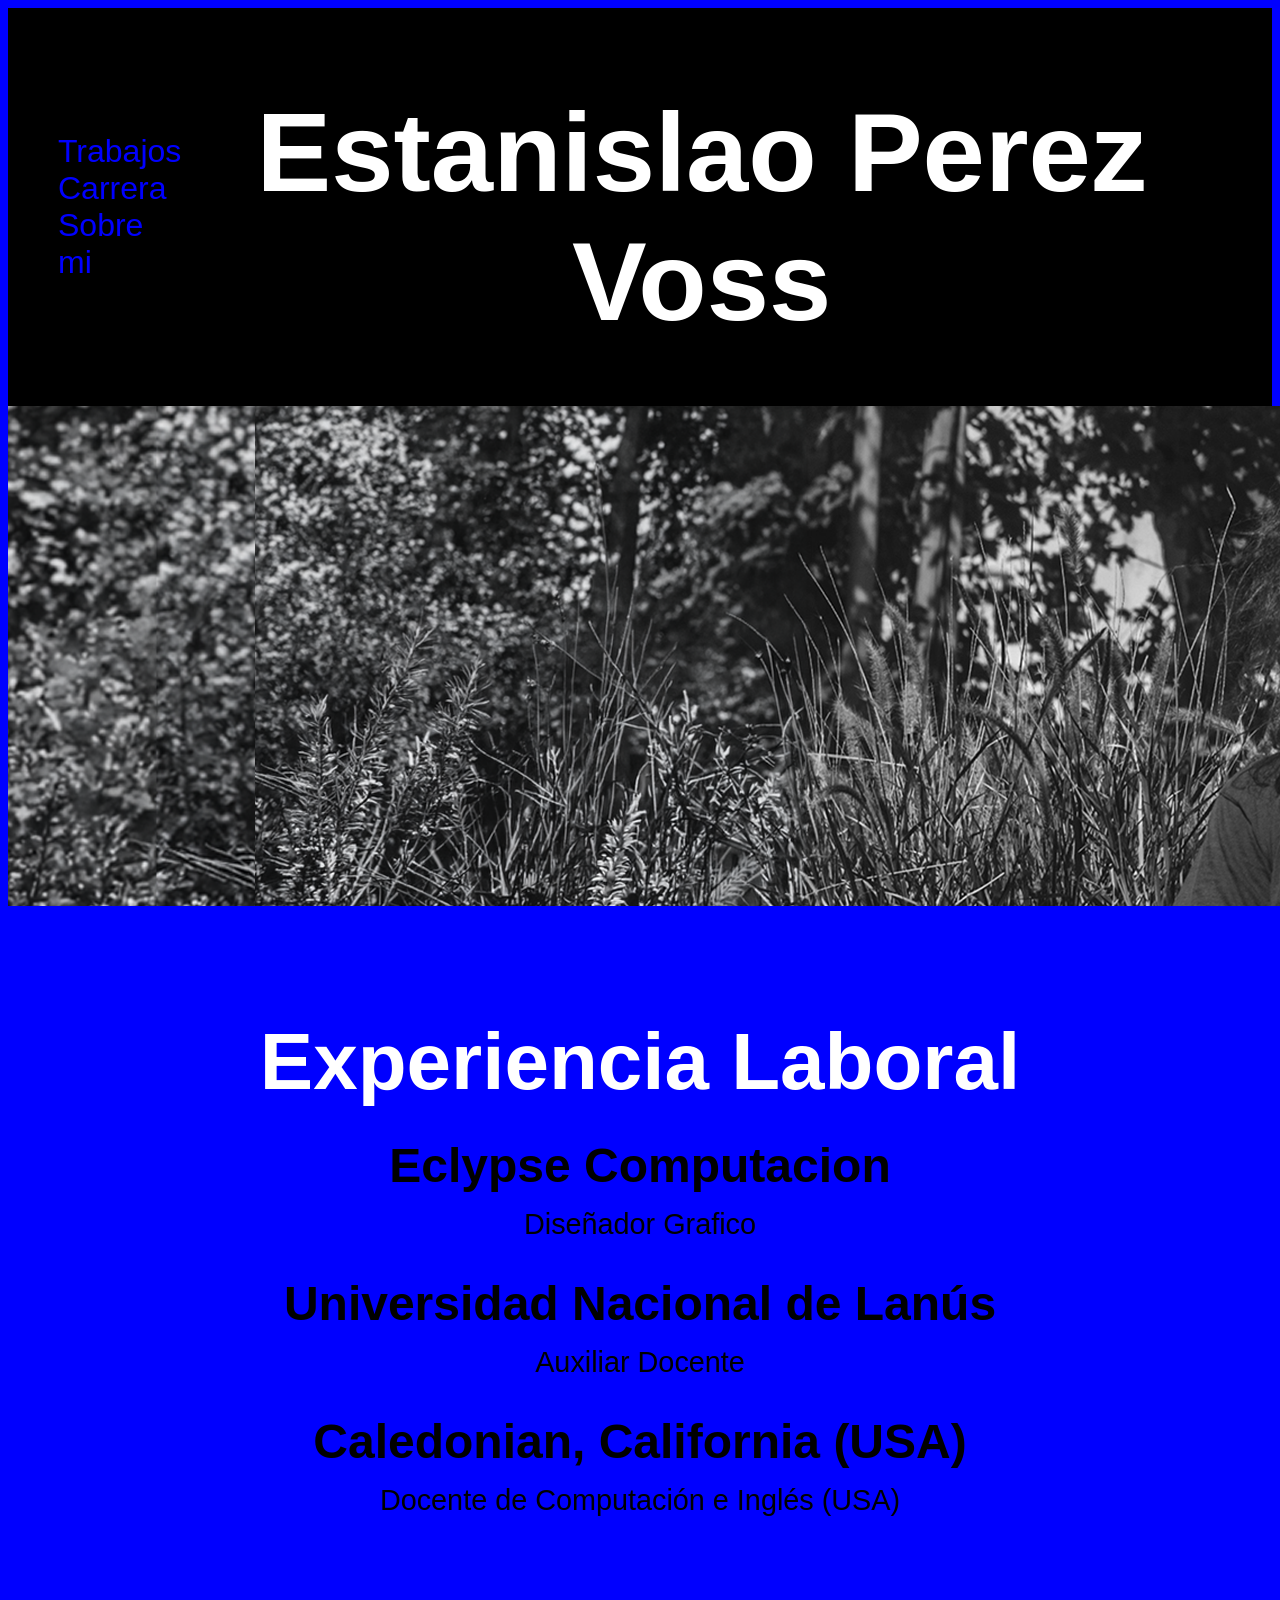
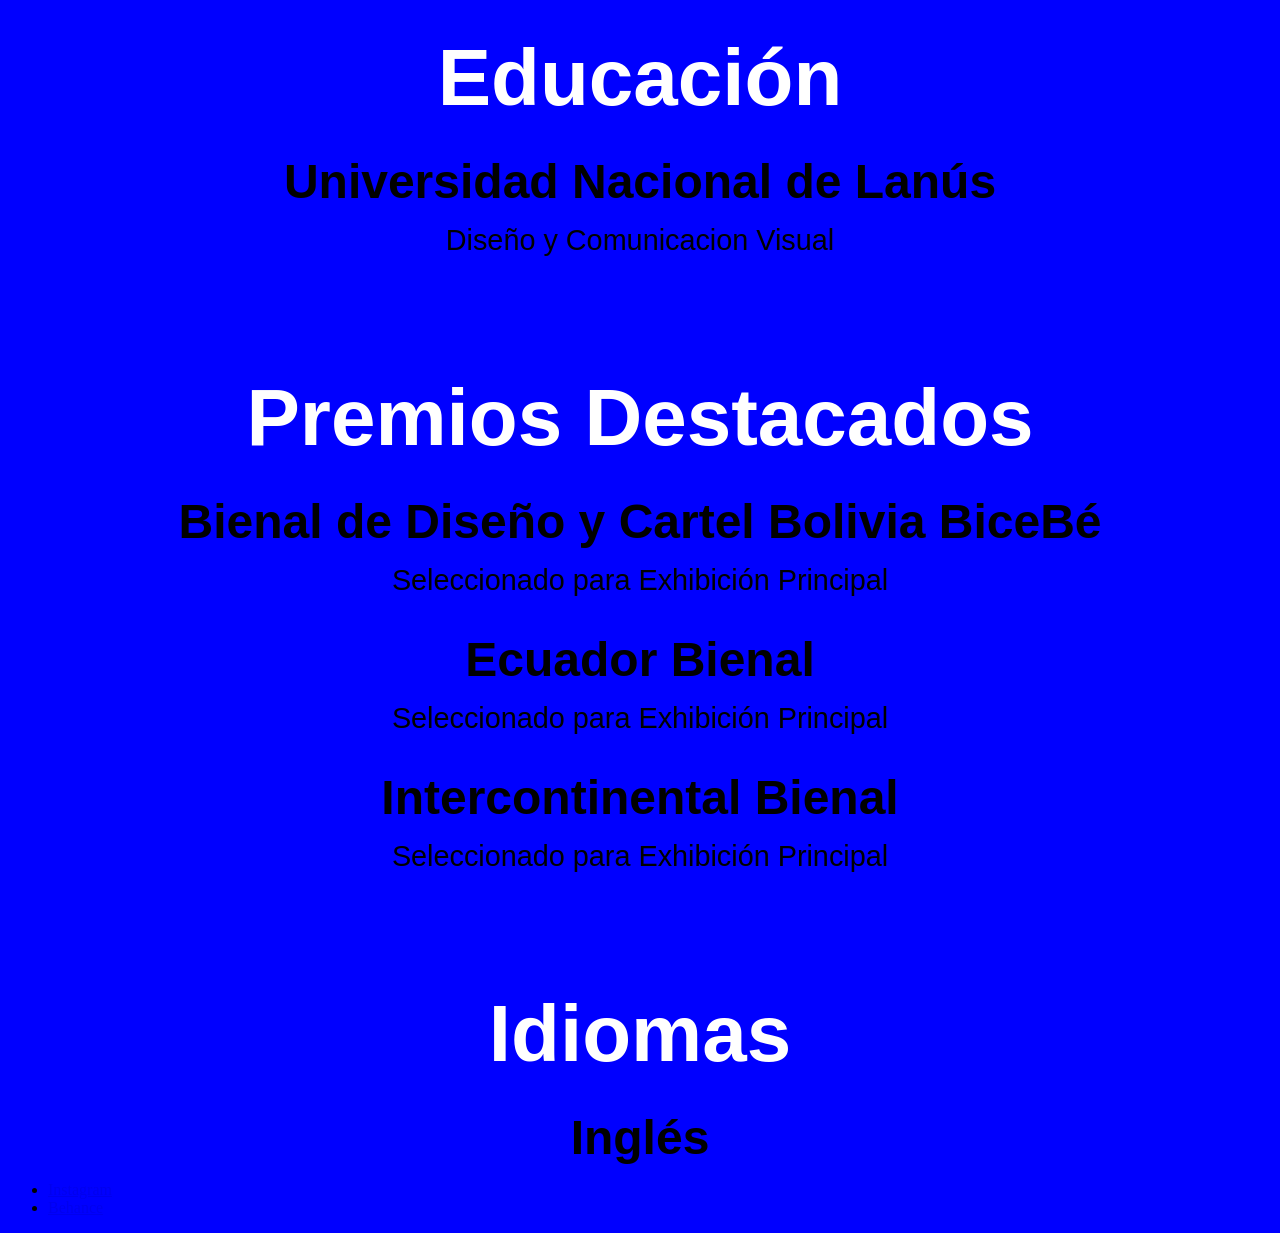
==== index.html @ 16cab09b "añadí Github Pages" ====
<html>

<head>
   <meta charset="UTF-8" />
   <title>Estanislao Perez Voss </title>
   <link rel="stylesheet" href="estilos.css">
   <link rel="icon" type="image/png" href="img/estanifavicon.png">
</head>


<body>
   <header>
      <div class="contenedor">
         <nav>
            <a href="#">Trabajos </a>
            <a href="#">Carrera </a>
            <a href="#">Sobre mi </a>
         </nav>
         <h1> Estanislao Perez Voss</h1>
      </div>
   </header>
   <main>
      <section id="trabajo">
          <img src="img/estaniretrato.png" alt="Retrato de Estanislao Perez Voss" width="2560" height="500"/>
         <article>
            <h2> Experiencia Laboral</h2>
            <h3> Eclypse Computacion</h3>
            <p> Diseñador Grafico
            <h3> Universidad Nacional de Lanús</h3>
            <p> Auxiliar Docente
            <h3> Caledonian, California (USA)</h3>
            <p> Docente de Computación e Inglés (USA)
               </style>
               </h1>
         </article>
      </section>
      <section id="educación">
         <h2> Educación</h2>
         <h3> Universidad Nacional de Lanús</h3>
         <p> Diseño y Comunicacion Visual
      </section>
      <section id="premios">
         <h2> Premios Destacados</h2>
         <h3> Bienal de Diseño y Cartel Bolivia BiceBé </h3>
            <p> Seleccionado para Exhibición Principal
               <h3> Ecuador Bienal</h3>
                     <p> Seleccionado para Exhibición Principal
                     <h3> Intercontinental Bienal</h3>
                           <p> Seleccionado para Exhibición Principal
      </section>
      <section id="idiomas">
         <h2> Idiomas</h2>
         <h3> Inglés </h3>
      </section>
   </main>
   <footer>
      <ul>
         <li><a href="https://www.instagram.com/estani.dg/">Instagram</a>
         </li>
         <li><a href="https://www.behance.net/estani">Behance</a>
         </li>
      </ul>
   </footer>
</body>

</html>
---- estilos.css ----
@charset "utf-8";
/* CSS Document */ 

@font-face{
 font-family: "inter";
 src: url(fuentes/interregular.ttf) format(ttf);
 font-weight:normal;
 font-style: normal;
}

 @font-face{
 font-family: "interbold";
 src: url(fuentes/interbold.ttf) format(ttf);
 font-weight:bold;
 font-style: normal;
}

h1 {
font-family: 'interbold', sans-serif; 
color:white;
font-size: 7rem;
text-align: center;
margin: 10px;
padding: 20px 0px 00px 0px;
}

h2 {
font-family: 'interbold', sans-serif; 
color:white;
font-size: 5rem;
text-align: center;
margin: 10px;
padding: 100px 0px 00px 0px;
}

h3 {
font-family: 'inter', sans-serif; 
color:black;
font-size: 3rem;
text-align: center;
margin: 10px;
padding: 20px 0px 00px 0px;
}

p {
font-family: 'inter', sans-serif; 
color:#000000;
font-size: 1.8rem;
text-align: center;
margin: 5;
padding: 5px;
}
header{
    display: flex;
    justify-content:space-between;
    align-items:normal;
    flex-wrap:wrap;
    padding: 50px;
    background-color: black;
    }

nav a {
    text-decoration: none;
    color: blue;
    font-family: 'interbold', sans-serif;
    font-size: 2rem;
    display: flex;
    gap: 20px;
    
    }

    body {
  background-color: blue;
}

    nav a:hover {
    color: white;
    
    }

    .contenedor {
        display: flex;
        align-items: center;
        justify-content: space-between;
        width: 100vw;
        max-width: 1920px;
       }
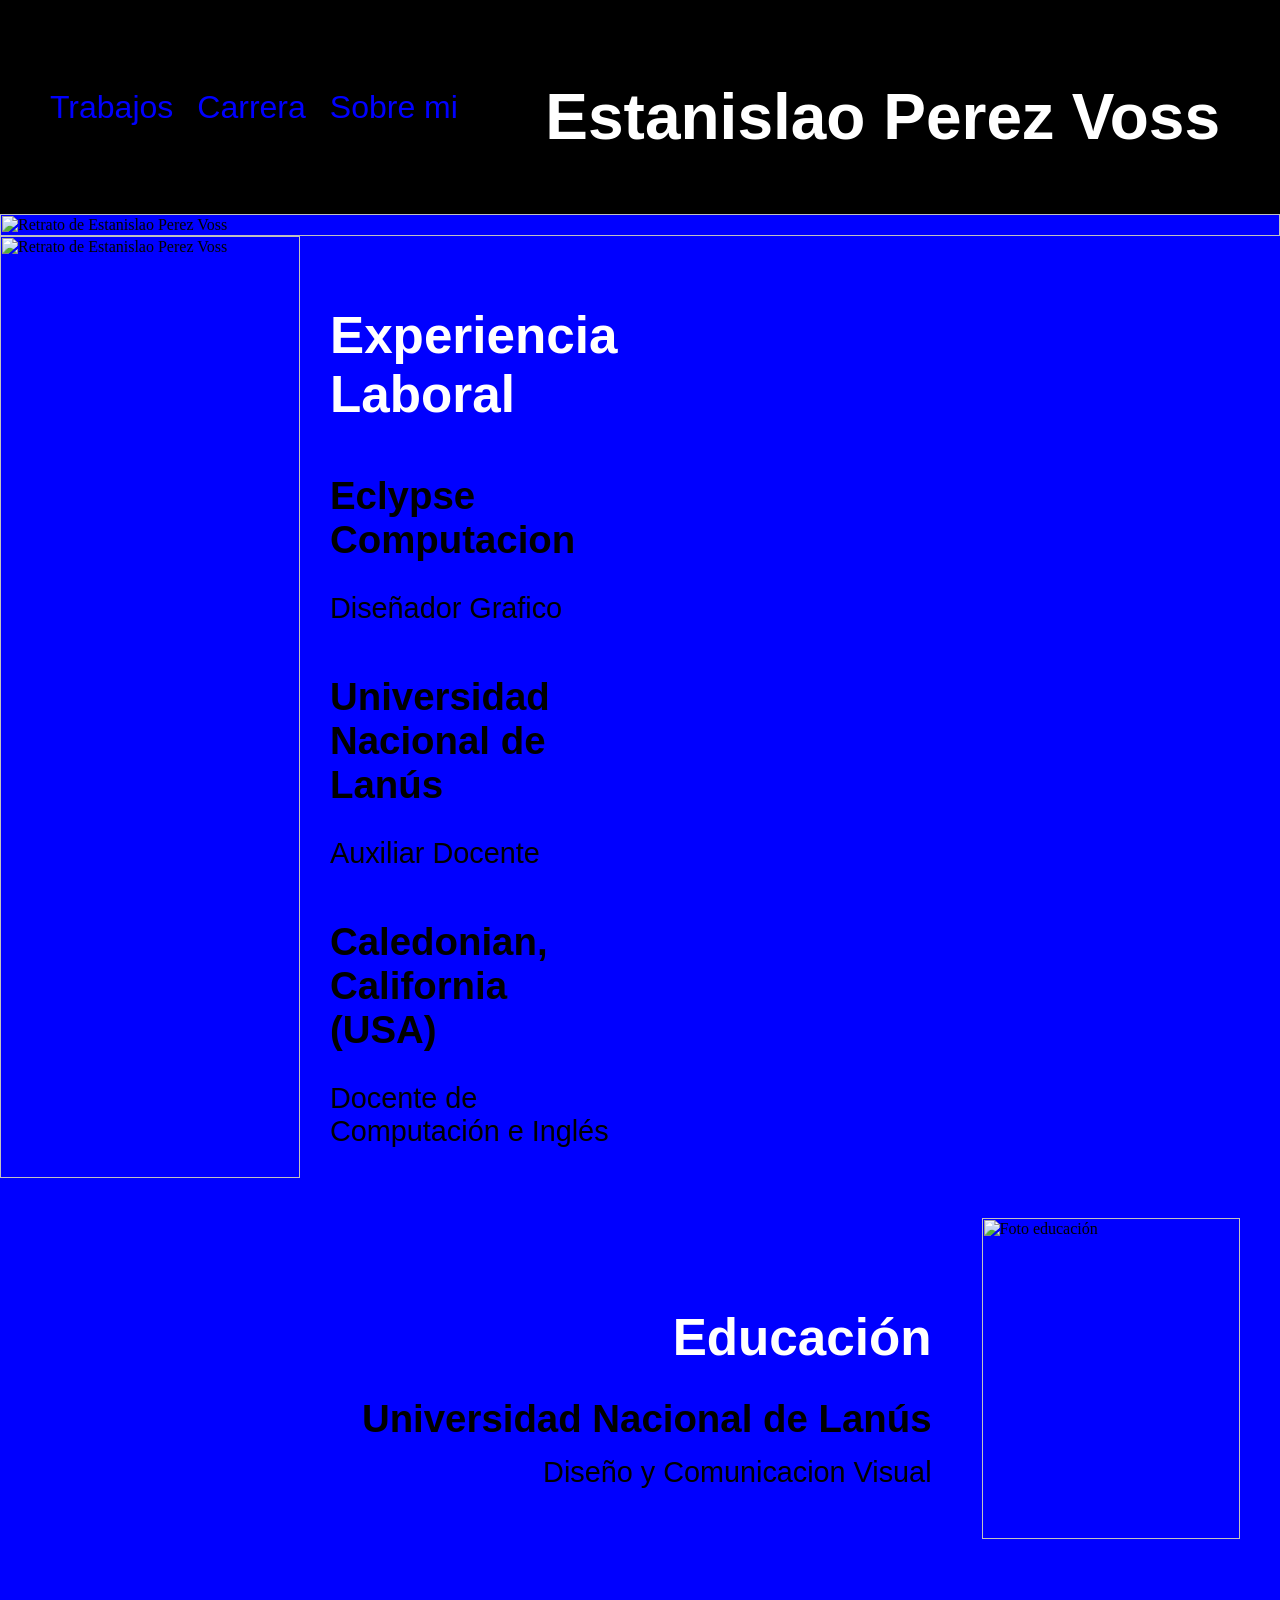
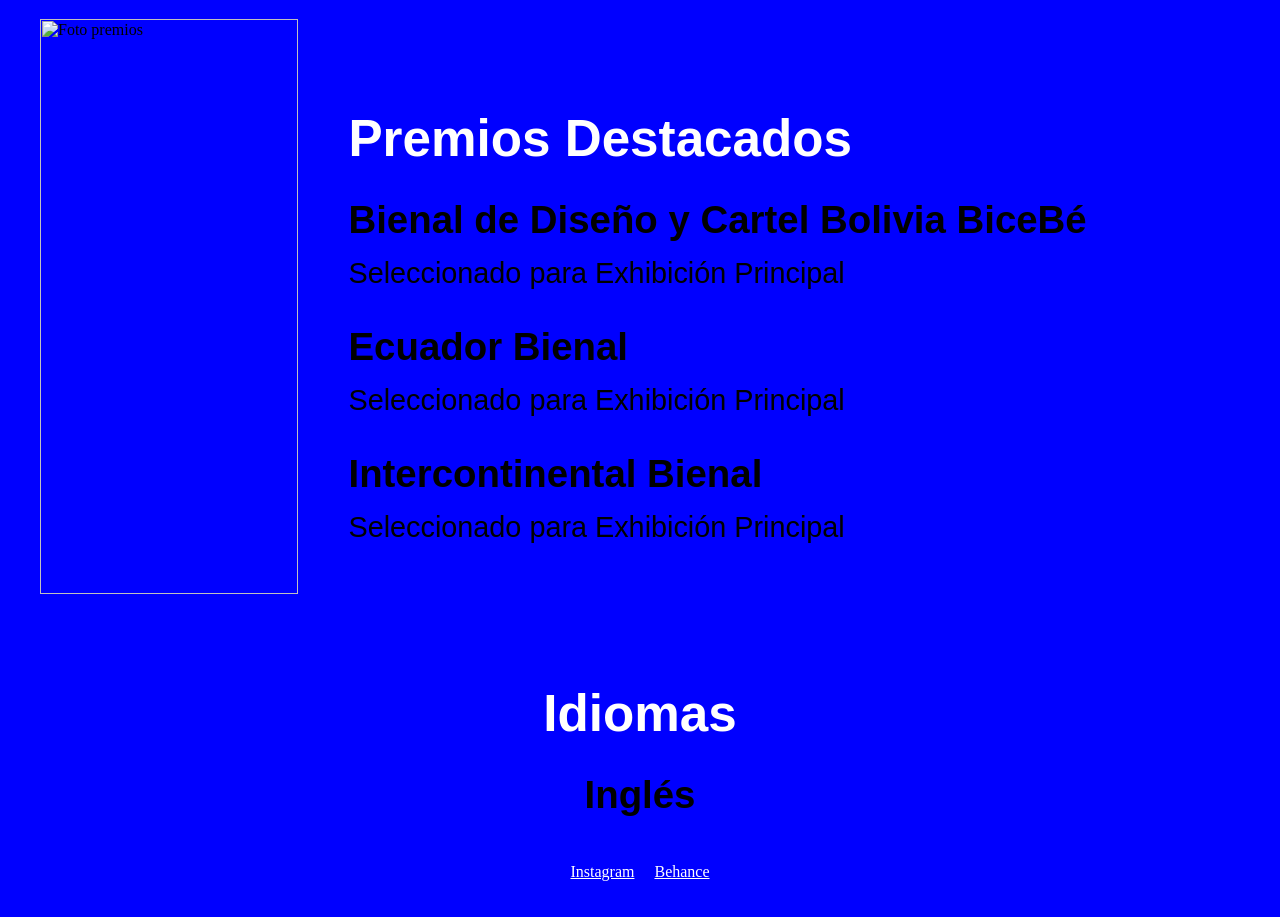
==== commit 46a00832: "Add files via upload" ====
--- a/index.html
+++ b/index.html
@@ -1,66 +1,90 @@
 <html>
+<head>
+  <meta charset="UTF-8" />
+  <title>Estanislao Perez Voss</title>
+  <link rel="stylesheet" href="estilos.css">
+  <link rel="icon" type="image/png" href="img/estanifavicon.png">
+</head>
+<body>
 
-<head>
-   <meta charset="UTF-8" />
-   <title>Estanislao Perez Voss </title>
-   <link rel="stylesheet" href="estilos.css">
-   <link rel="icon" type="image/png" href="img/estanifavicon.png">
-</head>
+<header>
+  <div class="contenedor">
+    <nav>
+      <a href="#">Trabajos</a>
+      <a href="#">Carrera</a>
+      <a href="#">Sobre mi</a>
+    </nav>
+    <h1>Estanislao Perez Voss</h1>
+  </div>
+</header>
 
+<main>
 
-<body>
-   <header>
-      <div class="contenedor">
-         <nav>
-            <a href="#">Trabajos </a>
-            <a href="#">Carrera </a>
-            <a href="#">Sobre mi </a>
-         </nav>
-         <h1> Estanislao Perez Voss</h1>
-      </div>
-   </header>
-   <main>
-      <section id="trabajo">
-          <img src="img/estaniretrato.png" alt="Retrato de Estanislao Perez Voss" width="2560" height="500"/>
-         <article>
-            <h2> Experiencia Laboral</h2>
-            <h3> Eclypse Computacion</h3>
-            <p> Diseñador Grafico
-            <h3> Universidad Nacional de Lanús</h3>
-            <p> Auxiliar Docente
-            <h3> Caledonian, California (USA)</h3>
-            <p> Docente de Computación e Inglés (USA)
-               </style>
-               </h1>
-         </article>
-      </section>
-      <section id="educación">
-         <h2> Educación</h2>
-         <h3> Universidad Nacional de Lanús</h3>
-         <p> Diseño y Comunicacion Visual
-      </section>
-      <section id="premios">
-         <h2> Premios Destacados</h2>
-         <h3> Bienal de Diseño y Cartel Bolivia BiceBé </h3>
-            <p> Seleccionado para Exhibición Principal
-               <h3> Ecuador Bienal</h3>
-                     <p> Seleccionado para Exhibición Principal
-                     <h3> Intercontinental Bienal</h3>
-                           <p> Seleccionado para Exhibición Principal
-      </section>
-      <section id="idiomas">
-         <h2> Idiomas</h2>
-         <h3> Inglés </h3>
-      </section>
-   </main>
-   <footer>
-      <ul>
-         <li><a href="https://www.instagram.com/estani.dg/">Instagram</a>
-         </li>
-         <li><a href="https://www.behance.net/estani">Behance</a>
-         </li>
-      </ul>
-   </footer>
+  <section id="trabajo">
+    <figure class="banner">
+      <img src="img/banner2.png" alt="Retrato de Estanislao Perez Voss"/>
+    </figure>
+    <div class="trabajo-contenido">
+      <figure class="retrato">
+        <img src="img/estaniretrato2.png" alt="Retrato de Estanislao Perez Voss"/>
+      </figure>
+      <article>
+        <h2>Experiencia Laboral</h2>
+        <h3>Eclypse Computacion</h3>
+        <p>Diseñador Grafico</p>
+        <h3>Universidad Nacional de Lanús</h3>
+        <p>Auxiliar Docente</p>
+        <h3>Caledonian, California (USA)</h3>
+        <p>Docente de Computación e Inglés</p>
+      </article>
+    </div>
+  </section>
+
+  <section id="educacion" class="invertida">
+  <div class="educacion-contenido">
+    <div>
+      <h2>Educación</h2>
+      <h3>Universidad Nacional de Lanús</h3>
+      <p>Diseño y Comunicacion Visual</p>
+    </div>
+    <figure class="retrato">
+      <img src="img/educacion.png" alt="Foto educación"/>
+    </figure>
+  </div>
+</section>
+
+ <section id="premios">
+  <div class="premios-contenido">
+    <figure class="retrato">
+      <img src="img/premios.png" alt="Foto premios"/>
+    </figure>
+    <div>
+      <h2>Premios Destacados</h2>
+      <h3>Bienal de Diseño y Cartel Bolivia BiceBé</h3>
+      <p>Seleccionado para Exhibición Principal</p>
+      <h3>Ecuador Bienal</h3>
+      <p>Seleccionado para Exhibición Principal</p>
+      <h3>Intercontinental Bienal</h3>
+      <p>Seleccionado para Exhibición Principal</p>
+    </div>
+  </div>
+</section
+
+  <section id="idiomas" class="invertida">
+    <div>
+      <h2>Idiomas</h2>
+      <h3>Inglés</h3>
+    </div>
+  </section>
+
+</main>
+
+<footer>
+  <ul>
+    <li><a href="https://www.instagram.com/estani.dg/">Instagram</a></li>
+    <li><a href="https://www.behance.net/estani">Behance</a></li>
+  </ul>
+</footer>
+
 </body>
-
 </html>
--- a/estilos.css
+++ b/estilos.css
@@ -1,89 +1,245 @@
 @charset "utf-8";
-/* CSS Document */ 
-
-@font-face{
- font-family: "inter";
- src: url(fuentes/interregular.ttf) format(ttf);
- font-weight:normal;
- font-style: normal;
-}
-
- @font-face{
- font-family: "interbold";
- src: url(fuentes/interbold.ttf) format(ttf);
- font-weight:bold;
- font-style: normal;
+
+@font-face {
+    font-family: "inter";
+    src: url(fuentes/interregular.ttf) format(ttf);
+    font-weight: normal;
+    font-style: normal;
+}
+
+@font-face {
+    font-family: "interbold";
+    src: url(fuentes/interbold.ttf) format(ttf);
+    font-weight: bold;
+    font-style: normal;
+}
+
+body {
+    background-color: blue;
+    margin: 0;
+    padding: 0;
+}
+
+main {
+    margin: 0;
+    padding: 0;
 }
 
 h1 {
-font-family: 'interbold', sans-serif; 
-color:white;
-font-size: 7rem;
-text-align: center;
-margin: 10px;
-padding: 20px 0px 00px 0px;
+    font-family: 'interbold', sans-serif;
+    color: white;
+    font-size: clamp(3rem, 5vw, 7rem);
+    text-align: center;
+    margin: 10px;
+    padding: 20px 0 0 0;
 }
 
 h2 {
-font-family: 'interbold', sans-serif; 
-color:white;
-font-size: 5rem;
-text-align: center;
-margin: 10px;
-padding: 100px 0px 00px 0px;
+    font-family: 'interbold', sans-serif;
+    color: white;
+    font-size: clamp(2rem, 4vw, 5rem);
+    text-align: center;
+    margin: 10px;
+    padding: 40px 0 0 0;
 }
 
 h3 {
-font-family: 'inter', sans-serif; 
-color:black;
-font-size: 3rem;
-text-align: center;
-margin: 10px;
-padding: 20px 0px 00px 0px;
+    font-family: 'inter', sans-serif;
+    color: black;
+    font-size: clamp(1.5rem, 3vw, 3rem);
+    text-align: center;
+    margin: 10px;
+    padding: 20px 0 0 0;
 }
 
 p {
-font-family: 'inter', sans-serif; 
-color:#000000;
-font-size: 1.8rem;
-text-align: center;
-margin: 5;
-padding: 5px;
-}
-header{
-    display: flex;
-    justify-content:space-between;
-    align-items:normal;
-    flex-wrap:wrap;
+    font-family: 'inter', sans-serif;
+    color: #000000;
+    font-size: 1.8rem;
+    text-wrap: pretty;
+    text-align: center;
+    margin: 5px;
+    padding: 5px;
+}
+
+header {
+    display: flex;
+    justify-content: space-between;
+    align-items: center;
+    flex-wrap: wrap;
     padding: 50px;
     background-color: black;
-    }
+}
+
+.contenedor {
+    display: flex;
+    align-items: center;
+    justify-content: space-between;
+    width: 100%;
+}
 
 nav a {
     text-decoration: none;
     color: blue;
     font-family: 'interbold', sans-serif;
     font-size: 2rem;
+    margin-right: 20px;
+}
+
+nav a:hover {
+    color: white;
+}
+
+a {
+    color: white;
+}
+
+/* Esto es de Experiencia Laboral */
+#trabajo {
+    display: flex;
+    flex-direction: column;
+    padding: 0;
+    box-sizing: border-box;
+}
+
+#trabajo .banner {
+    margin: 0;
+    padding: 0;
+}
+
+#trabajo .banner img {
+    width: 100%;
+    height: auto;
+    display: block;
+}
+
+.trabajo-contenido {
+    display: flex;
+    flex-wrap: wrap;
+    align-items: stretch;
+    box-sizing: border-box;
+}
+
+#trabajo .retrato {
+    flex: 1;
+    min-width: 300px;
+    margin: 0;
+    padding: 0;
+}
+
+#trabajo .retrato img {
+    width: 100%;
+    height: auto;
+    display: block;
+}
+
+.educacion-contenido {
+    display: flex;
+    flex-wrap: wrap;
+    align-items: stretch;
+    width: 100%;
+}
+
+.educacion-contenido div {
+    flex: 1;
+    min-width: 300px;
+    padding: 40px;
+    box-sizing: border-box;
+}
+
+#educacion .retrato {
+    flex: 0.3;
+    min-width: 200px;
+    margin: 0;
+    padding: 0;
+}
+
+#educacion .retrato img {
+    width: 100%;
+    height: auto;
+    display: block;
+}
+
+.premios-contenido {
+    display: flex;
+    flex-wrap: wrap;
+    align-items: stretch;
+    width: 100%;
+}
+
+.premios-contenido div {
+    flex: 1;
+    min-width: 300px;
+    padding: 40px;
+    box-sizing: border-box;
+}
+
+#premios .retrato {
+    flex: 0.3;
+    min-width: 200px;
+    margin: 0;
+    padding: 0;
+}
+
+#premios .retrato img {
+    width: 100%;
+    height: auto;
+    display: block;
+}
+
+article {
+    display: flex;
+    flex-direction: column;
+    gap: 10px;
+    flex: 1;
+    min-width: 300px;
+    box-sizing: border-box;
+    padding: 20px;
+}
+
+/* General */
+section {
+    display: flex;
+    justify-content: flex-start;
+    padding: 40px;
+    box-sizing: border-box;
+}
+
+section div {
+    width: 50%;
+    min-width: 300px;
+}
+
+.invertida {
+    justify-content: flex-end;
+}
+
+section div h2,
+section div h3,
+section div p {
+    text-align: left;
+}
+
+section.invertida div h2,
+section.invertida div h3,
+section.invertida div p {
+    text-align: right;
+}
+
+/* Pie de página y links */
+footer {
+    display: flex;
+    justify-content: center;
+    padding: 20px;
+}
+
+footer ul {
     display: flex;
     gap: 20px;
-    
-    }
-
-    body {
-  background-color: blue;
-}
-
-    nav a:hover {
-    color: white;
-    
-    }
-
-    .contenedor {
-        display: flex;
-        align-items: center;
-        justify-content: space-between;
-        width: 100vw;
-        max-width: 1920px;
-       }
-
-       +    list-style: none;
+    padding: 0;
+}
+
+footer a:hover {
+    color: lightblue;
+}
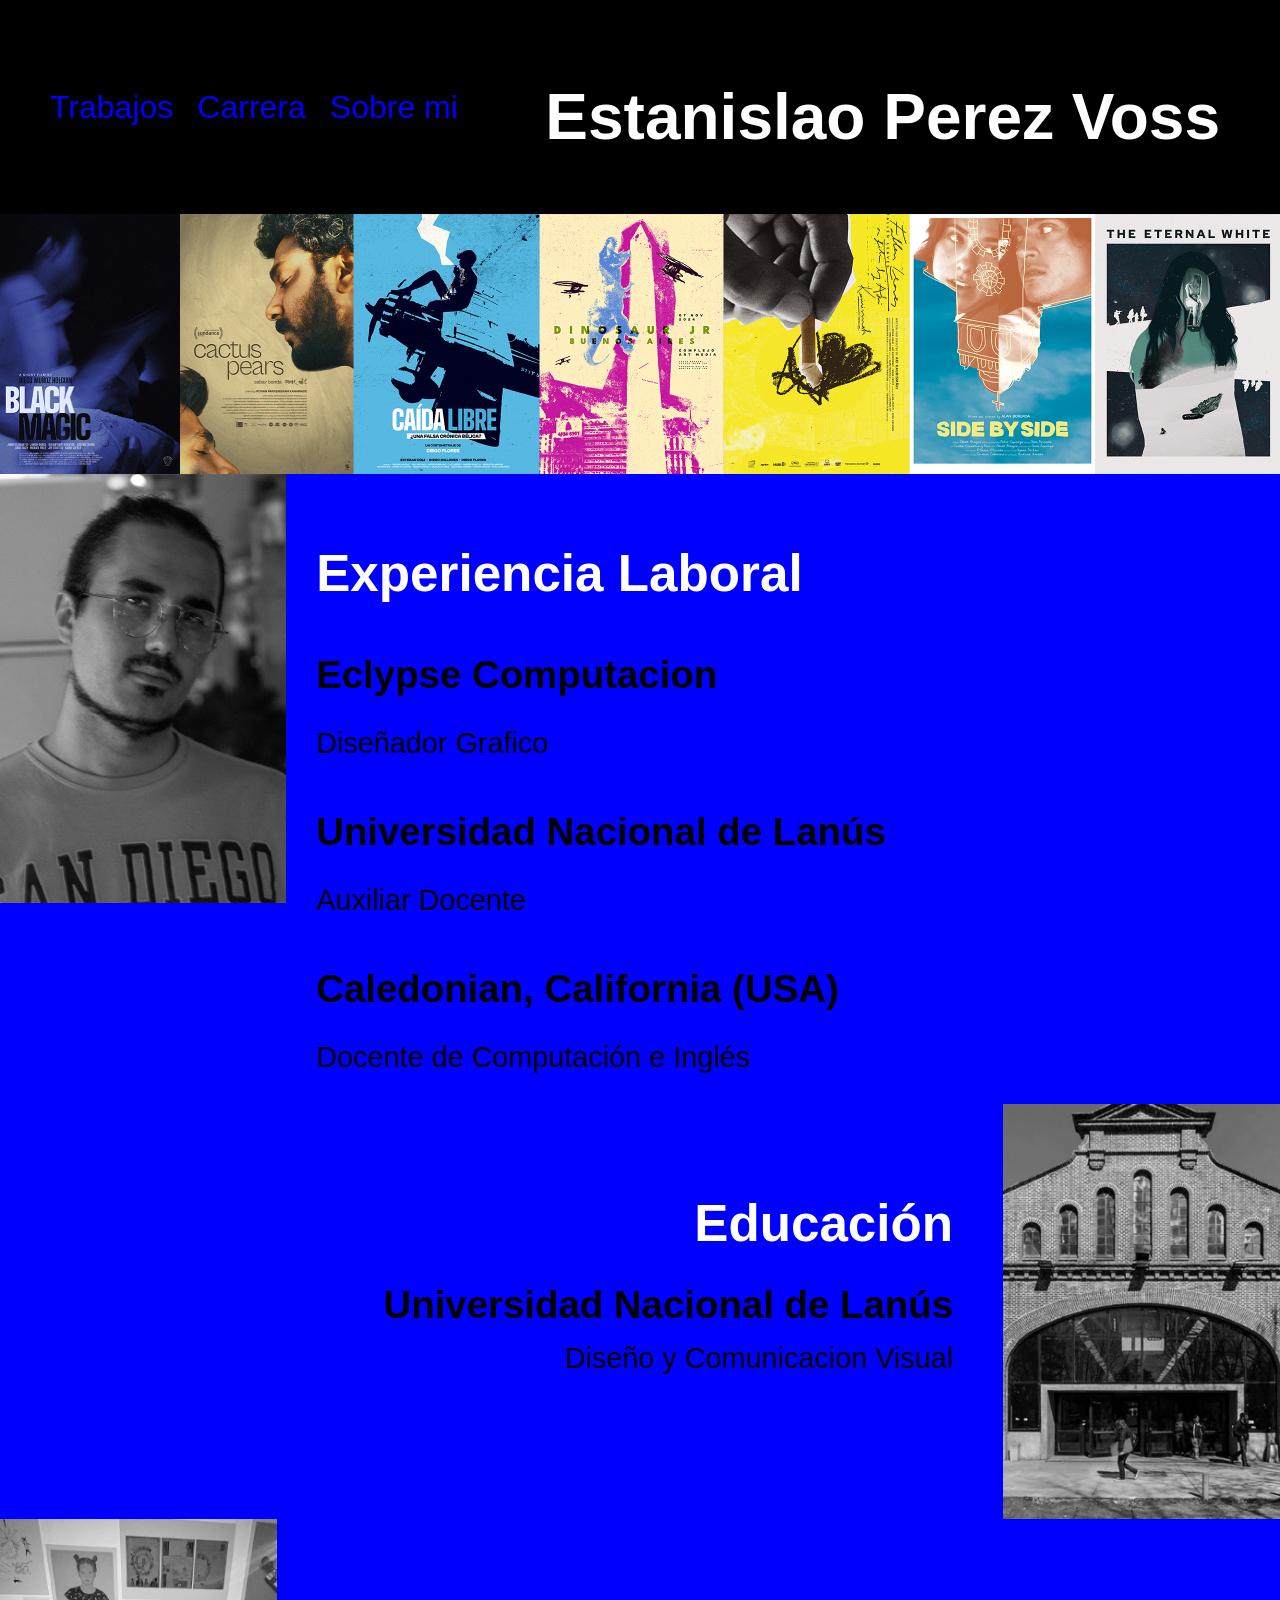
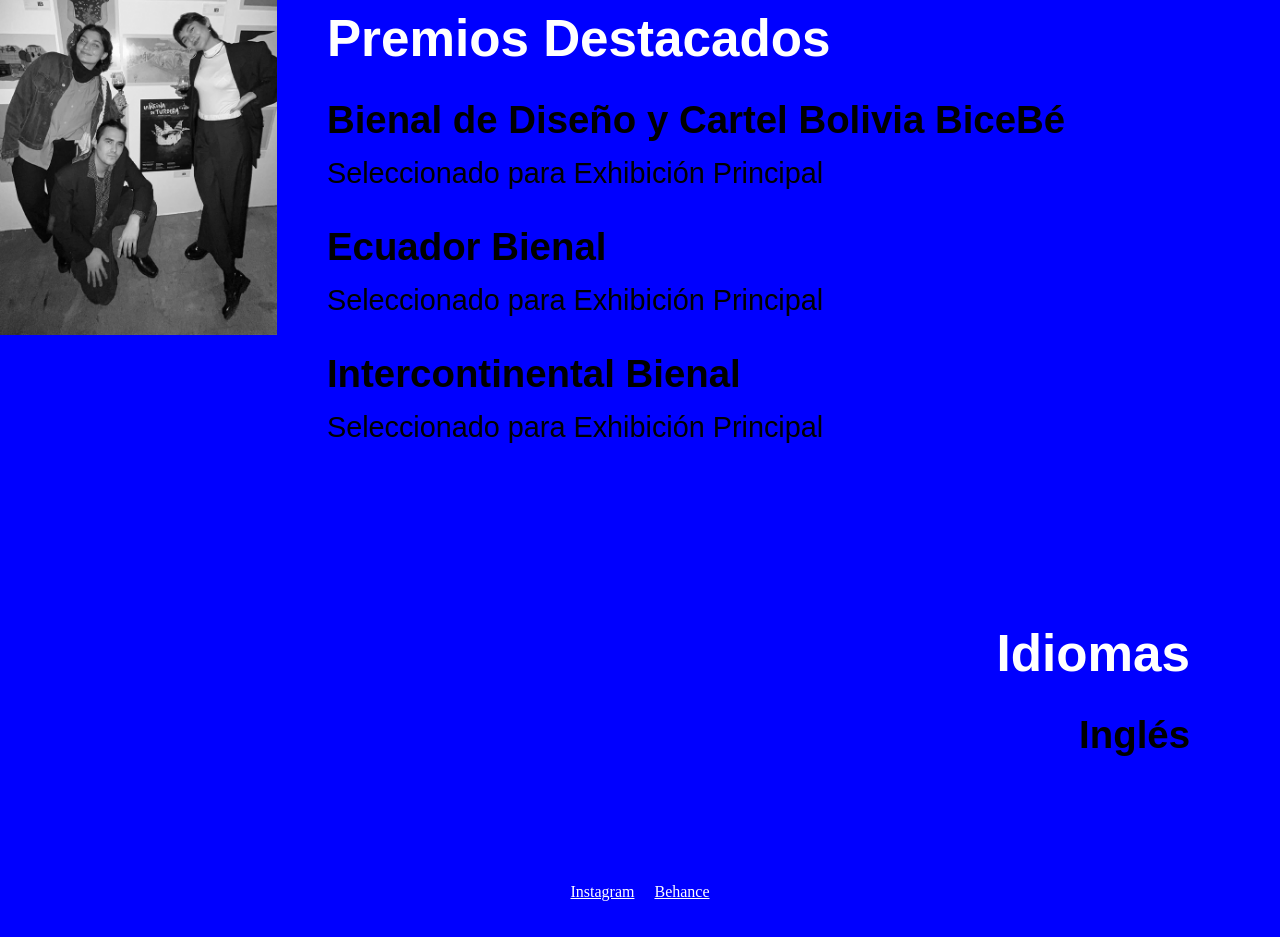
==== commit a4abef30: "Add files via upload" ====
--- a/index.html
+++ b/index.html
@@ -22,11 +22,11 @@
 
   <section id="trabajo">
     <figure class="banner">
-      <img src="img/banner2.png" alt="Retrato de Estanislao Perez Voss"/>
+      <img src="img/banner2.png" alt="Retrato de Estanislao Perez Voss" />
     </figure>
     <div class="trabajo-contenido">
       <figure class="retrato">
-        <img src="img/estaniretrato2.png" alt="Retrato de Estanislao Perez Voss"/>
+        <img src="img/estaniretrato2.png" alt="Retrato de Estanislao Perez Voss" />
       </figure>
       <article>
         <h2>Experiencia Laboral</h2>
@@ -41,34 +41,34 @@
   </section>
 
   <section id="educacion" class="invertida">
-  <div class="educacion-contenido">
-    <div>
-      <h2>Educación</h2>
-      <h3>Universidad Nacional de Lanús</h3>
-      <p>Diseño y Comunicacion Visual</p>
+    <div class="educacion-contenido">
+      <div>
+        <h2>Educación</h2>
+        <h3>Universidad Nacional de Lanús</h3>
+        <p>Diseño y Comunicacion Visual</p>
+      </div>
+      <figure class="retrato">
+        <img src="img/educacion.png" alt="Foto educación" />
+      </figure>
     </div>
-    <figure class="retrato">
-      <img src="img/educacion.png" alt="Foto educación"/>
-    </figure>
-  </div>
-</section>
+  </section>
 
- <section id="premios">
-  <div class="premios-contenido">
-    <figure class="retrato">
-      <img src="img/premios.png" alt="Foto premios"/>
-    </figure>
-    <div>
-      <h2>Premios Destacados</h2>
-      <h3>Bienal de Diseño y Cartel Bolivia BiceBé</h3>
-      <p>Seleccionado para Exhibición Principal</p>
-      <h3>Ecuador Bienal</h3>
-      <p>Seleccionado para Exhibición Principal</p>
-      <h3>Intercontinental Bienal</h3>
-      <p>Seleccionado para Exhibición Principal</p>
+  <section id="premios">
+    <div class="premios-contenido">
+      <figure class="retrato">
+        <img src="img/premios.png" alt="Foto premios" />
+      </figure>
+      <div>
+        <h2>Premios Destacados</h2>
+        <h3>Bienal de Diseño y Cartel Bolivia BiceBé</h3>
+        <p>Seleccionado para Exhibición Principal</p>
+        <h3>Ecuador Bienal</h3>
+        <p>Seleccionado para Exhibición Principal</p>
+        <h3>Intercontinental Bienal</h3>
+        <p>Seleccionado para Exhibición Principal</p>
+      </div>
     </div>
-  </div>
-</section
+  </section>
 
   <section id="idiomas" class="invertida">
     <div>
--- a/estilos.css
+++ b/estilos.css
@@ -1,245 +1,272 @@
 @charset "utf-8";
 
 @font-face {
-    font-family: "inter";
-    src: url(fuentes/interregular.ttf) format(ttf);
-    font-weight: normal;
-    font-style: normal;
+  font-family: "inter";
+  src: url(fuentes/interregular.ttf) format(ttf);
+  font-weight: normal;
+  font-style: normal;
 }
 
 @font-face {
-    font-family: "interbold";
-    src: url(fuentes/interbold.ttf) format(ttf);
-    font-weight: bold;
-    font-style: normal;
+  font-family: "interbold";
+  src: url(fuentes/interbold.ttf) format(ttf);
+  font-weight: bold;
+  font-style: normal;
 }
 
 body {
-    background-color: blue;
-    margin: 0;
-    padding: 0;
+  background-color: blue;
+  margin: 0;
+  padding: 0;
 }
 
 main {
-    margin: 0;
-    padding: 0;
+  margin: 0;
+  padding: 0;
 }
 
 h1 {
-    font-family: 'interbold', sans-serif;
-    color: white;
-    font-size: clamp(3rem, 5vw, 7rem);
-    text-align: center;
-    margin: 10px;
-    padding: 20px 0 0 0;
+  font-family: 'interbold', sans-serif;
+  color: white;
+  font-size: clamp(3rem, 5vw, 7rem);
+  text-align: center;
+  margin: 10px;
+  padding: 20px 0 0 0;
 }
 
 h2 {
-    font-family: 'interbold', sans-serif;
-    color: white;
-    font-size: clamp(2rem, 4vw, 5rem);
-    text-align: center;
-    margin: 10px;
-    padding: 40px 0 0 0;
+  font-family: 'interbold', sans-serif;
+  color: white;
+  font-size: clamp(2rem, 4vw, 5rem);
+  text-align: center;
+  margin: 10px;
+  padding: 40px 0 0 0;
 }
 
 h3 {
-    font-family: 'inter', sans-serif;
-    color: black;
-    font-size: clamp(1.5rem, 3vw, 3rem);
-    text-align: center;
-    margin: 10px;
-    padding: 20px 0 0 0;
+  font-family: 'inter', sans-serif;
+  color: black;
+  font-size: clamp(1.5rem, 3vw, 3rem);
+  text-align: center;
+  margin: 10px;
+  padding: 20px 0 0 0;
 }
 
 p {
-    font-family: 'inter', sans-serif;
-    color: #000000;
-    font-size: 1.8rem;
-    text-wrap: pretty;
-    text-align: center;
-    margin: 5px;
-    padding: 5px;
+  font-family: 'inter', sans-serif;
+  color: #000000;
+  font-size: 1.8rem;
+  text-wrap: pretty;
+  text-align: center;
+  margin: 5px;
+  padding: 5px;
 }
 
 header {
-    display: flex;
-    justify-content: space-between;
-    align-items: center;
-    flex-wrap: wrap;
-    padding: 50px;
-    background-color: black;
+  display: flex;
+  justify-content: space-between;
+  align-items: center;
+  flex-wrap: wrap;
+  padding: 50px;
+  background-color: black;
 }
 
 .contenedor {
-    display: flex;
-    align-items: center;
-    justify-content: space-between;
-    width: 100%;
+  display: flex;
+  align-items: center;
+  justify-content: space-between;
+  width: 100%;
 }
 
 nav a {
-    text-decoration: none;
-    color: blue;
-    font-family: 'interbold', sans-serif;
-    font-size: 2rem;
-    margin-right: 20px;
+  text-decoration: none;
+  color: blue;
+  font-family: 'interbold', sans-serif;
+  font-size: 2rem;
+  margin-right: 20px;
 }
 
 nav a:hover {
-    color: white;
+  color: white;
 }
 
 a {
-    color: white;
-}
-
-/* Esto es de Experiencia Laboral */
+  color: white;
+}
+
+/* EXPERIENCIA LABORAL */
 #trabajo {
-    display: flex;
-    flex-direction: column;
-    padding: 0;
-    box-sizing: border-box;
+  display: flex;
+  flex-direction: column;
+  padding: 0;
+  box-sizing: border-box;
 }
 
 #trabajo .banner {
-    margin: 0;
-    padding: 0;
+  margin: 0;
+  padding: 0;
 }
 
 #trabajo .banner img {
-    width: 100%;
-    height: auto;
-    display: block;
+  width: 100%;
+  height: auto;
+  display: block;
 }
 
 .trabajo-contenido {
-    display: flex;
-    flex-wrap: wrap;
-    align-items: stretch;
-    box-sizing: border-box;
+  display: flex;
+  flex-wrap: wrap;
+  align-items: stretch;
+  box-sizing: border-box;
 }
 
 #trabajo .retrato {
-    flex: 1;
-    min-width: 300px;
-    margin: 0;
-    padding: 0;
+  flex: 0.3;
+  min-width: 200px;
+  margin: 0;
+  padding: 0;
 }
 
 #trabajo .retrato img {
-    width: 100%;
-    height: auto;
-    display: block;
+  width: 100%;
+  height: auto;
+  display: block;
+}
+
+article {
+  display: flex;
+  flex-direction: column;
+  gap: 10px;
+  flex: 1;
+  min-width: 300px;
+  box-sizing: border-box;
+  padding: 20px;
+}
+
+article h2,
+article h3,
+article p {
+  text-align: left;
+}
+
+/* EDUCACION */
+#educacion {
+  padding: 0;
 }
 
 .educacion-contenido {
-    display: flex;
-    flex-wrap: wrap;
-    align-items: stretch;
-    width: 100%;
-}
-
-.educacion-contenido div {
-    flex: 1;
-    min-width: 300px;
-    padding: 40px;
-    box-sizing: border-box;
+  display: flex;
+  flex-wrap: wrap;
+  align-items: stretch;
+  width: 100%;
+}
+
+.educacion-contenido > div {
+  flex: 1;
+  min-width: 300px;
+  padding: 40px;
+  box-sizing: border-box;
+}
+
+.educacion-contenido > div h2,
+.educacion-contenido > div h3,
+.educacion-contenido > div p {
+  text-align: right;
 }
 
 #educacion .retrato {
-    flex: 0.3;
-    min-width: 200px;
-    margin: 0;
-    padding: 0;
+  flex: 0.3;
+  min-width: 200px;
+  margin: 0;
+  padding: 0;
 }
 
 #educacion .retrato img {
-    width: 100%;
-    height: auto;
-    display: block;
+  width: 100%;
+  height: auto;
+  display: block;
+}
+
+/* PREMIOS */
+#premios {
+  padding: 0;
 }
 
 .premios-contenido {
-    display: flex;
-    flex-wrap: wrap;
-    align-items: stretch;
-    width: 100%;
-}
-
-.premios-contenido div {
-    flex: 1;
-    min-width: 300px;
-    padding: 40px;
-    box-sizing: border-box;
+  display: flex;
+  flex-wrap: wrap;
+  align-items: stretch;
+  width: 100%;
+}
+
+.premios-contenido > div {
+  flex: 1;
+  min-width: 300px;
+  padding: 40px;
+  box-sizing: border-box;
+}
+
+.premios-contenido > div h2,
+.premios-contenido > div h3,
+.premios-contenido > div p {
+  text-align: left;
 }
 
 #premios .retrato {
-    flex: 0.3;
-    min-width: 200px;
-    margin: 0;
-    padding: 0;
+  flex: 0.3;
+  min-width: 200px;
+  margin: 0;
+  padding: 0;
 }
 
 #premios .retrato img {
-    width: 100%;
-    height: auto;
-    display: block;
-}
-
-article {
-    display: flex;
-    flex-direction: column;
-    gap: 10px;
-    flex: 1;
-    min-width: 300px;
-    box-sizing: border-box;
-    padding: 20px;
-}
-
-/* General */
+  width: 100%;
+  height: auto;
+  display: block;
+}
+
+/* IDIOMAS */
+#idiomas {
+  justify-content: flex-end;
+}
+
+#idiomas div {
+  min-width: 300px;
+  padding: 40px;
+  box-sizing: border-box;
+}
+
+#idiomas div h2,
+#idiomas div h3 {
+  text-align: right;
+}
+
+/* GENERAL */
 section {
-    display: flex;
-    justify-content: flex-start;
-    padding: 40px;
-    box-sizing: border-box;
-}
-
-section div {
-    width: 50%;
-    min-width: 300px;
+  display: flex;
+  justify-content: flex-start;
+  padding: 40px;
+  box-sizing: border-box;
 }
 
 .invertida {
-    justify-content: flex-end;
-}
-
-section div h2,
-section div h3,
-section div p {
-    text-align: left;
-}
-
-section.invertida div h2,
-section.invertida div h3,
-section.invertida div p {
-    text-align: right;
-}
-
-/* Pie de página y links */
+  justify-content: flex-end;
+}
+
+/* FOOTER */
 footer {
-    display: flex;
-    justify-content: center;
-    padding: 20px;
+  display: flex;
+  justify-content: center;
+  padding: 20px;
 }
 
 footer ul {
-    display: flex;
-    gap: 20px;
-    list-style: none;
-    padding: 0;
+  display: flex;
+  gap: 20px;
+  list-style: none;
+  padding: 0;
 }
 
 footer a:hover {
-    color: lightblue;
+  color: lightblue;
 }
